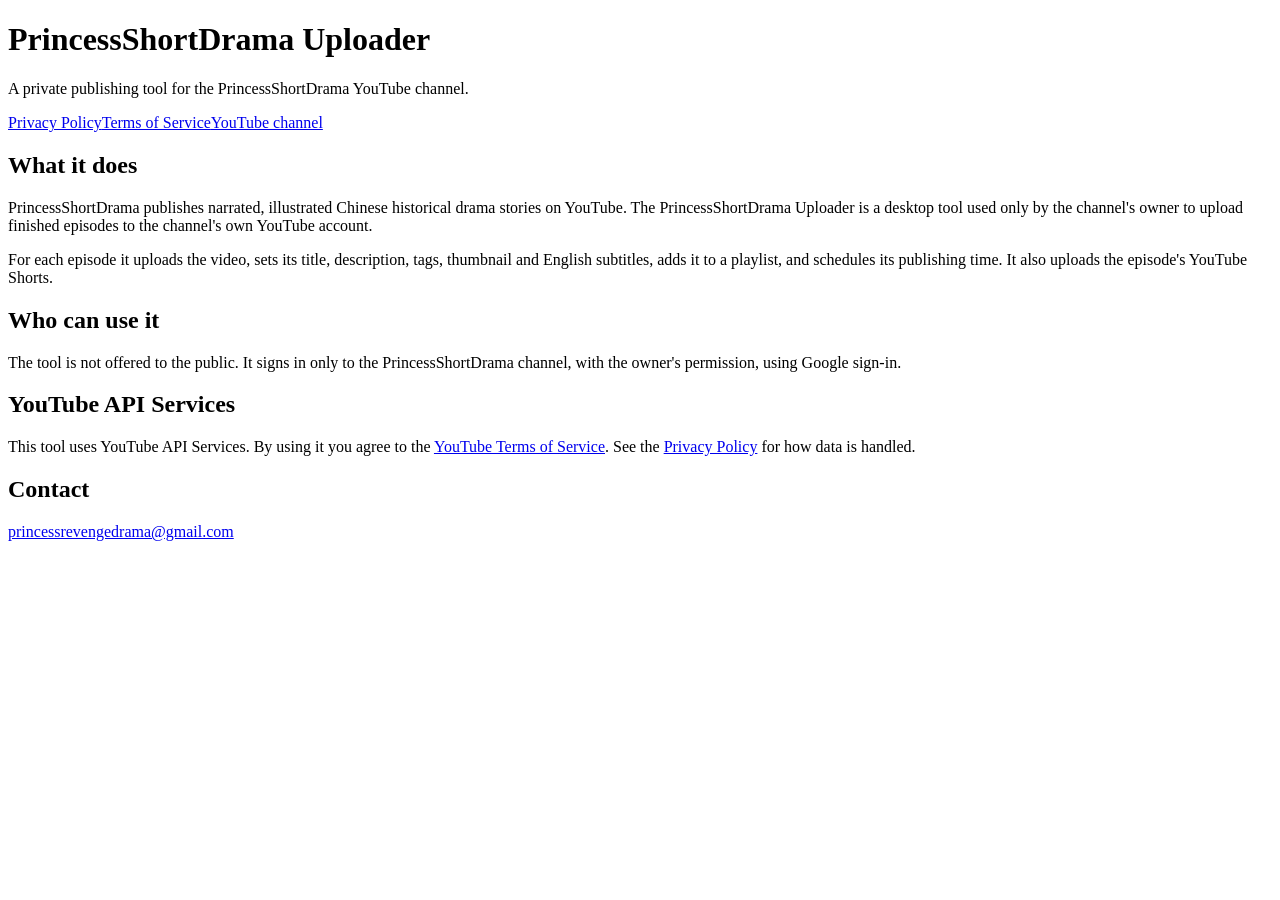
==== index.html @ 366109f7 "Rename index_1.html to index.html" ====
<!doctype html><html lang="en"><head><meta charset="utf-8"><meta name="viewport" content="width=device-width,initial-scale=1">
<title>PrincessShortDrama Uploader</title><link rel="stylesheet" href="style.css"></head><body><main>
<h1>PrincessShortDrama Uploader</h1>
<p class="muted">A private publishing tool for the PrincessShortDrama YouTube channel.</p>
<nav><a href="privacy.html">Privacy Policy</a><a href="terms.html">Terms of Service</a><a href="https://www.youtube.com/@PrincessShortDrama">YouTube channel</a></nav>
<h2>What it does</h2>
<p>PrincessShortDrama publishes narrated, illustrated Chinese historical drama stories on YouTube. The PrincessShortDrama Uploader is a desktop tool used only by the channel's owner to upload finished episodes to the channel's own YouTube account.</p>
<p>For each episode it uploads the video, sets its title, description, tags, thumbnail and English subtitles, adds it to a playlist, and schedules its publishing time. It also uploads the episode's YouTube Shorts.</p>
<h2>Who can use it</h2>
<p>The tool is not offered to the public. It signs in only to the PrincessShortDrama channel, with the owner's permission, using Google sign-in.</p>
<h2>YouTube API Services</h2>
<p>This tool uses YouTube API Services. By using it you agree to the <a href="https://www.youtube.com/t/terms">YouTube Terms of Service</a>. See the <a href="privacy.html">Privacy Policy</a> for how data is handled.</p>
<h2>Contact</h2>
<p><a href="mailto:princessrevengedrama@gmail.com">princessrevengedrama@gmail.com</a></p>
</main></body></html>
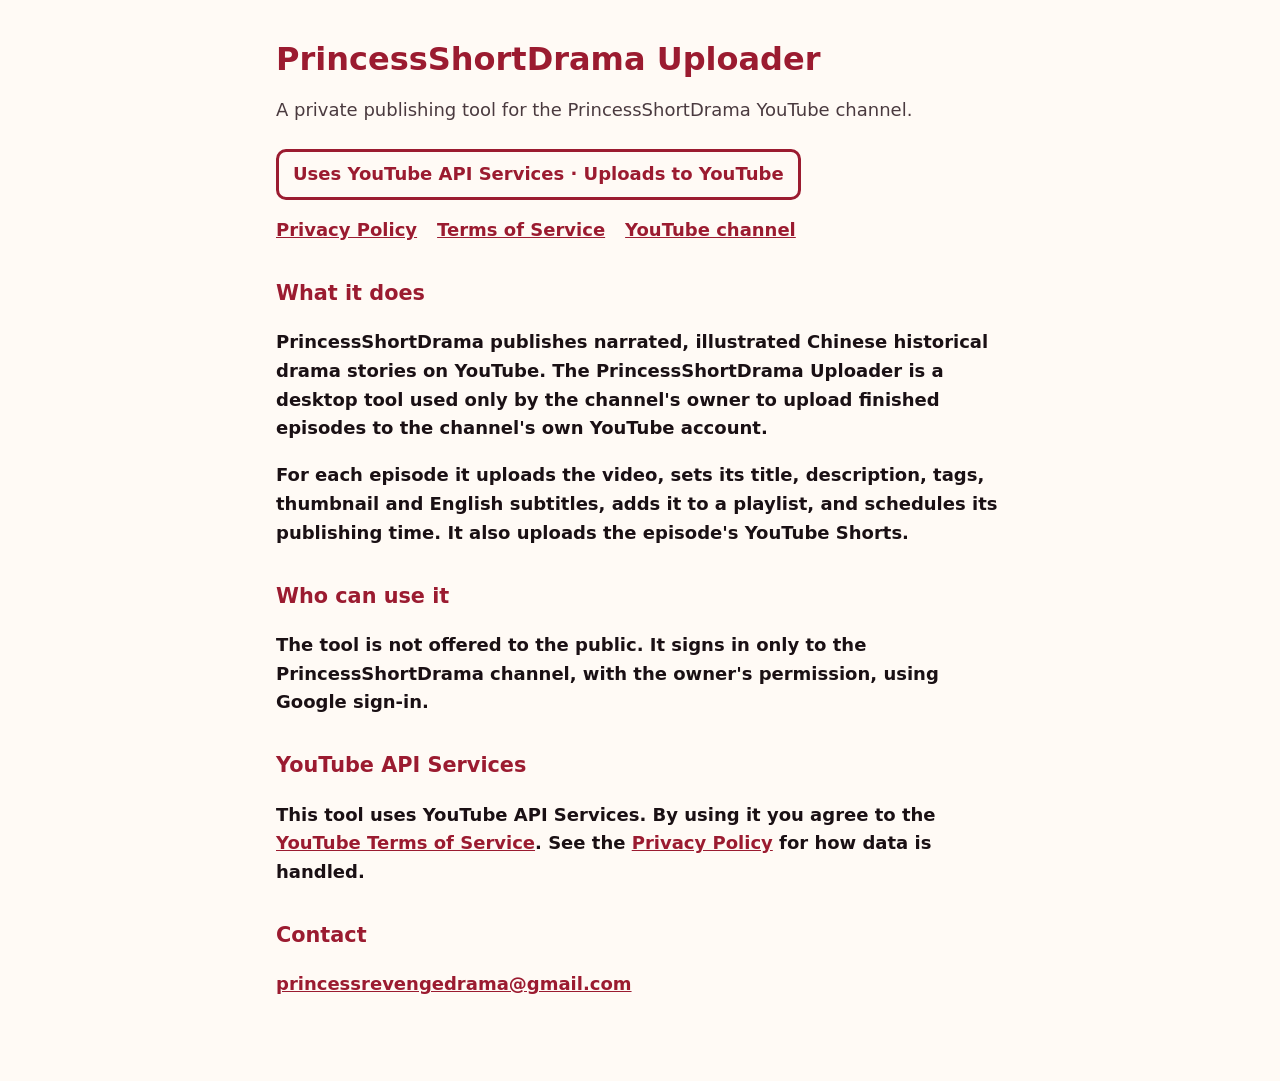
==== commit 083b60a4: "Add files via upload" ====
--- a/index.html
+++ b/index.html
@@ -2,6 +2,7 @@
 <title>PrincessShortDrama Uploader</title><link rel="stylesheet" href="style.css"></head><body><main>
 <h1>PrincessShortDrama Uploader</h1>
 <p class="muted">A private publishing tool for the PrincessShortDrama YouTube channel.</p>
+<p class="badge">Uses YouTube API Services &middot; Uploads to YouTube</p>
 <nav><a href="privacy.html">Privacy Policy</a><a href="terms.html">Terms of Service</a><a href="https://www.youtube.com/@PrincessShortDrama">YouTube channel</a></nav>
 <h2>What it does</h2>
 <p>PrincessShortDrama publishes narrated, illustrated Chinese historical drama stories on YouTube. The PrincessShortDrama Uploader is a desktop tool used only by the channel's owner to upload finished episodes to the channel's own YouTube account.</p>
--- a/style.css
+++ b/style.css
@@ -0,0 +1,7 @@
+:root{--ink:#1a1014;--bg:#fffaf5;--accent:#9b1b30;--muted:#4a3a3f}
+@media (prefers-color-scheme:dark){:root{--ink:#fbeff2;--bg:#1a1014;--accent:#ff8fa3;--muted:#e3cfd5}}
+*{box-sizing:border-box}body{margin:0;background:var(--bg);color:var(--ink);font:600 18px/1.6 system-ui,-apple-system,"Segoe UI",sans-serif}
+main{max-width:760px;margin:0 auto;padding:40px 16px 64px}h1{font-size:2rem;line-height:1.2;color:var(--accent);margin:0 0 8px}
+h2{font-size:1.3rem;color:var(--accent);margin-top:2rem}p,li{color:var(--ink)}.muted{color:var(--muted);font-weight:500}
+a{color:var(--accent);font-weight:700}nav{display:flex;gap:20px;flex-wrap:wrap;margin:16px 0 32px}
+.badge{display:inline-block;margin:6px 0 0;padding:8px 14px;border:3px solid var(--accent);border-radius:10px;font-weight:800;color:var(--accent)}
